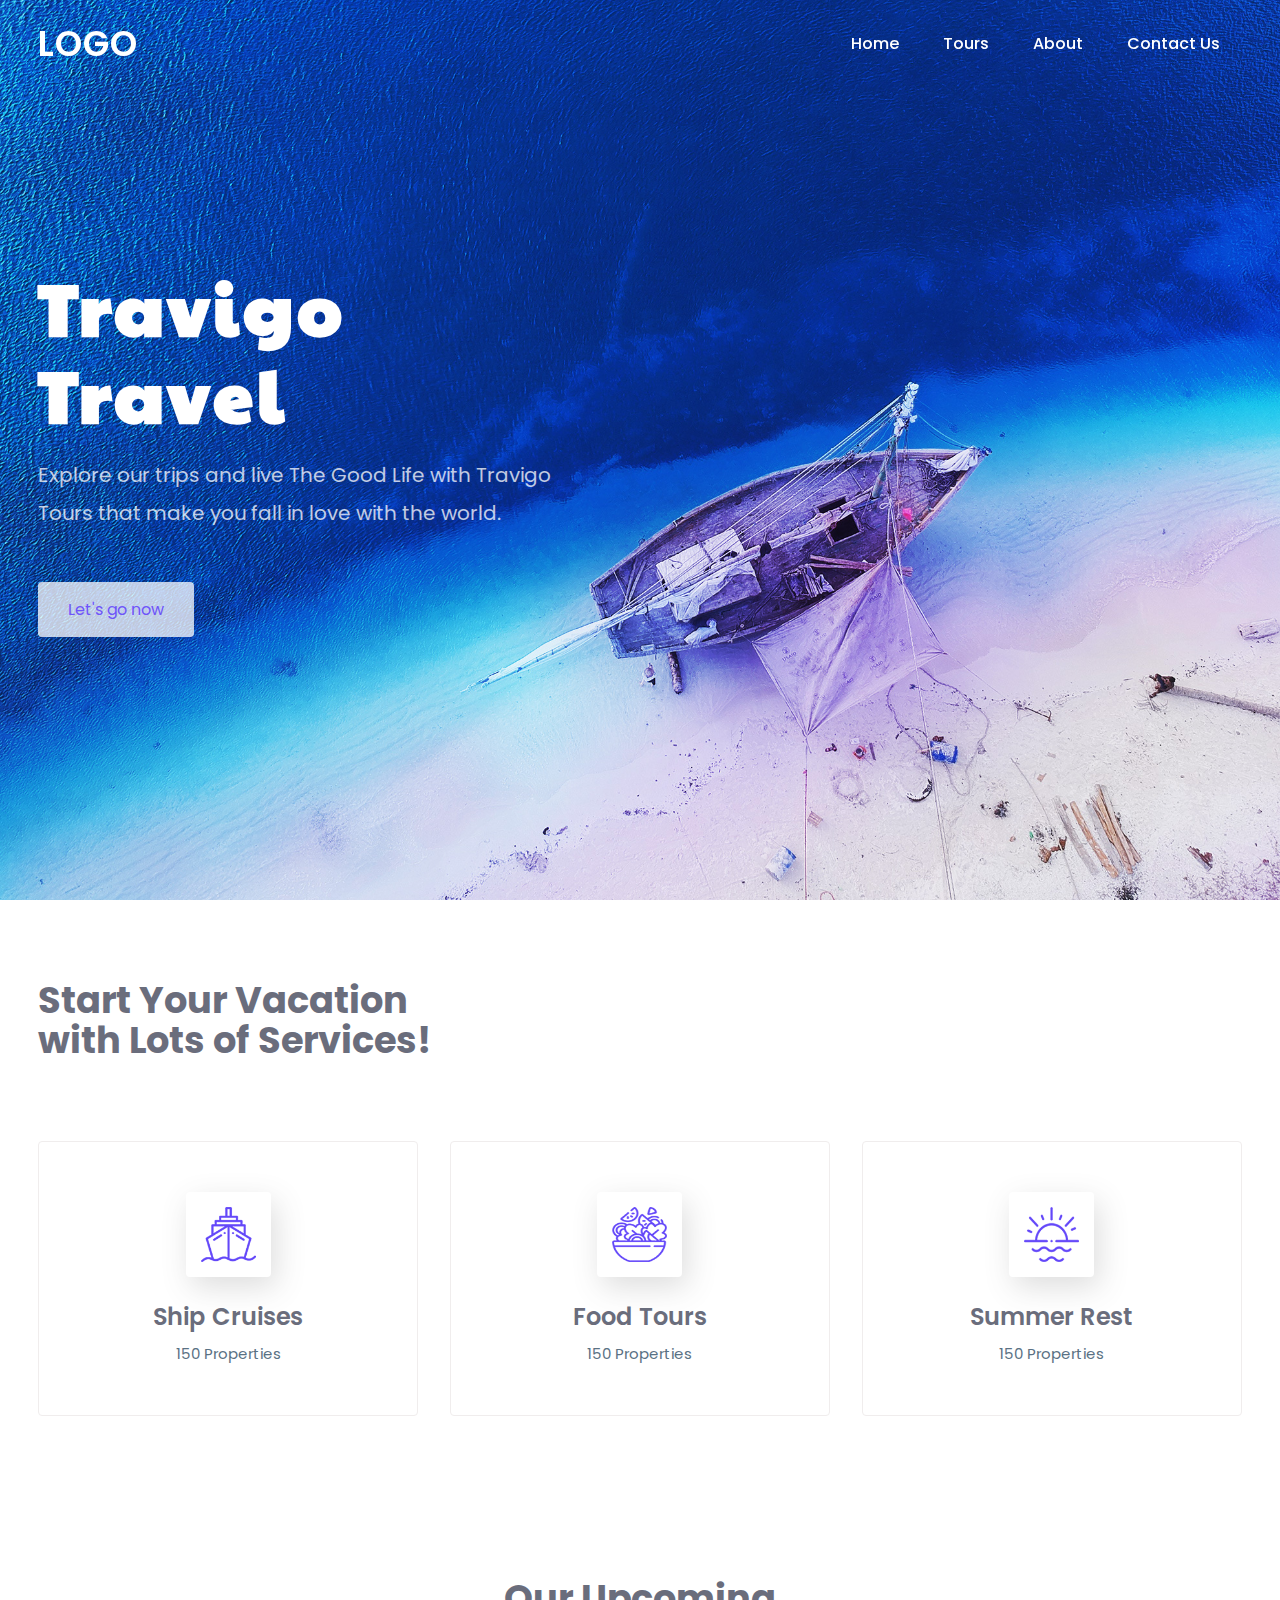
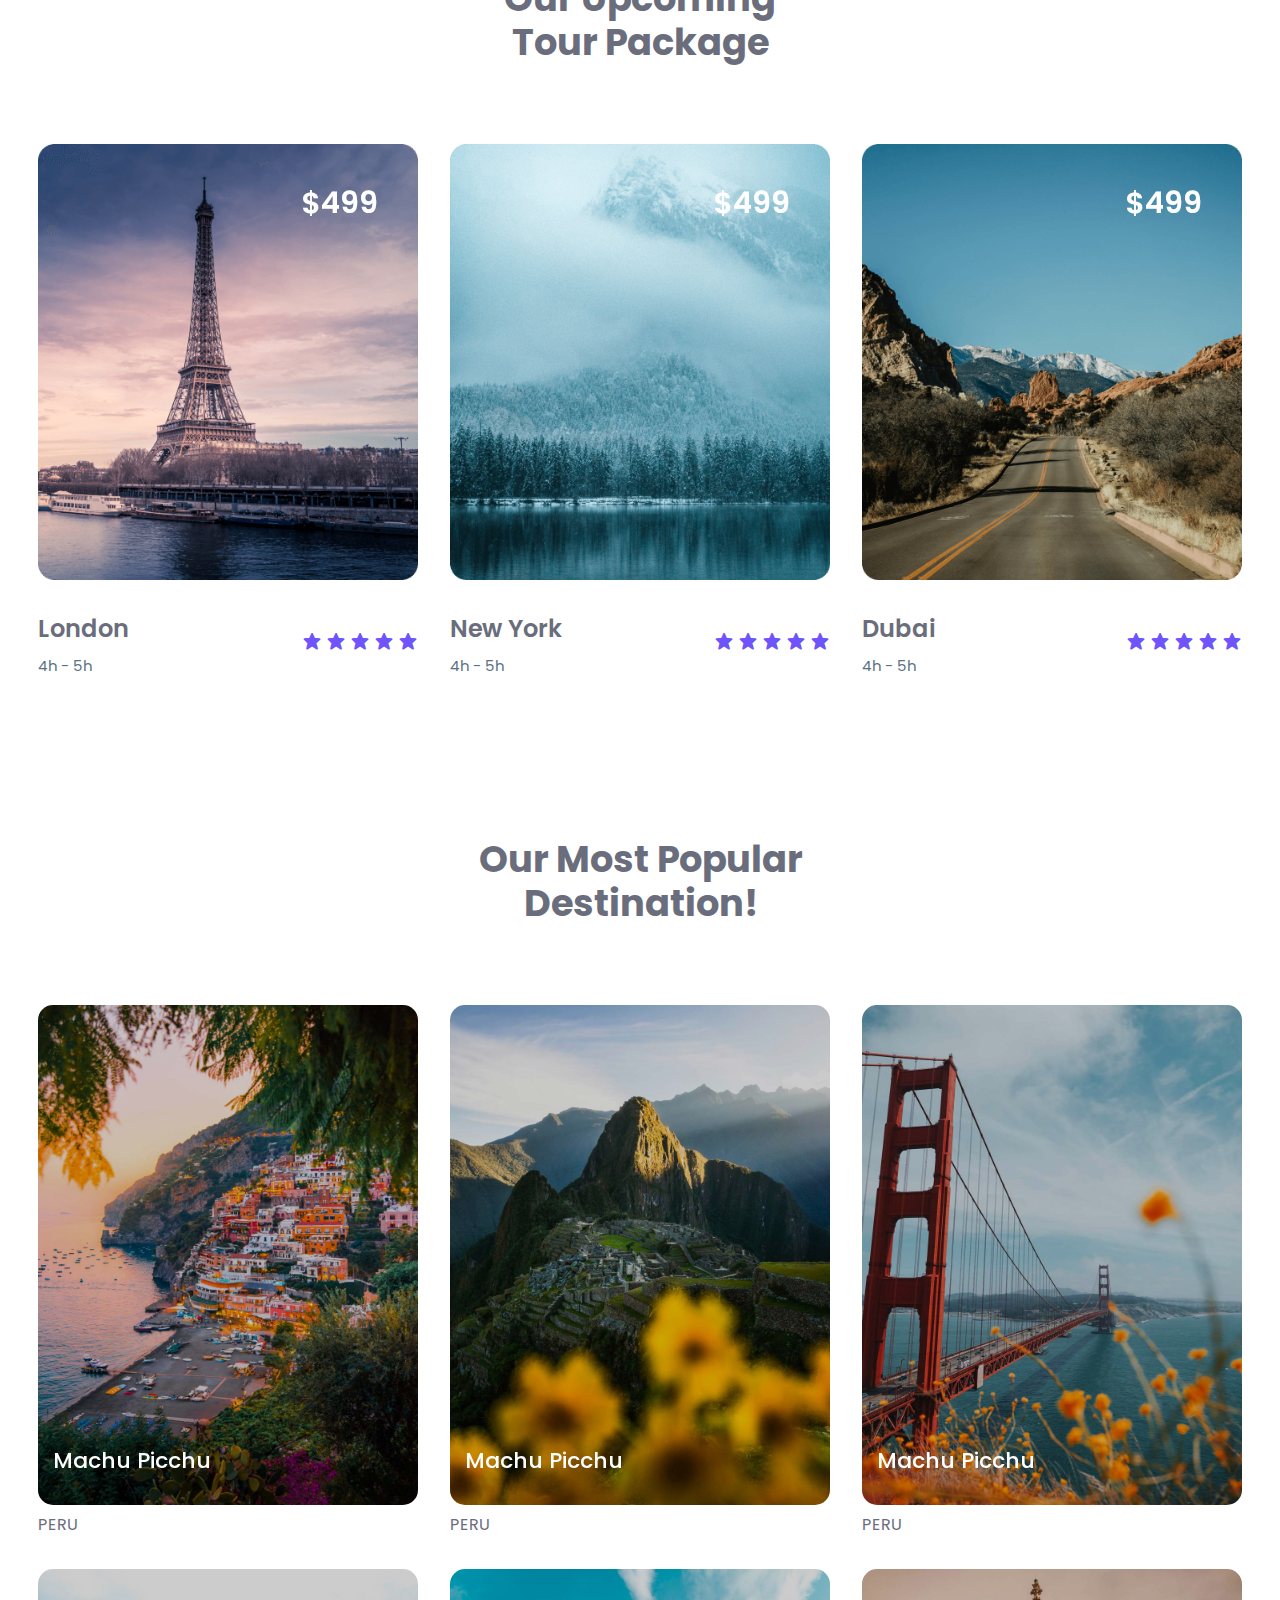
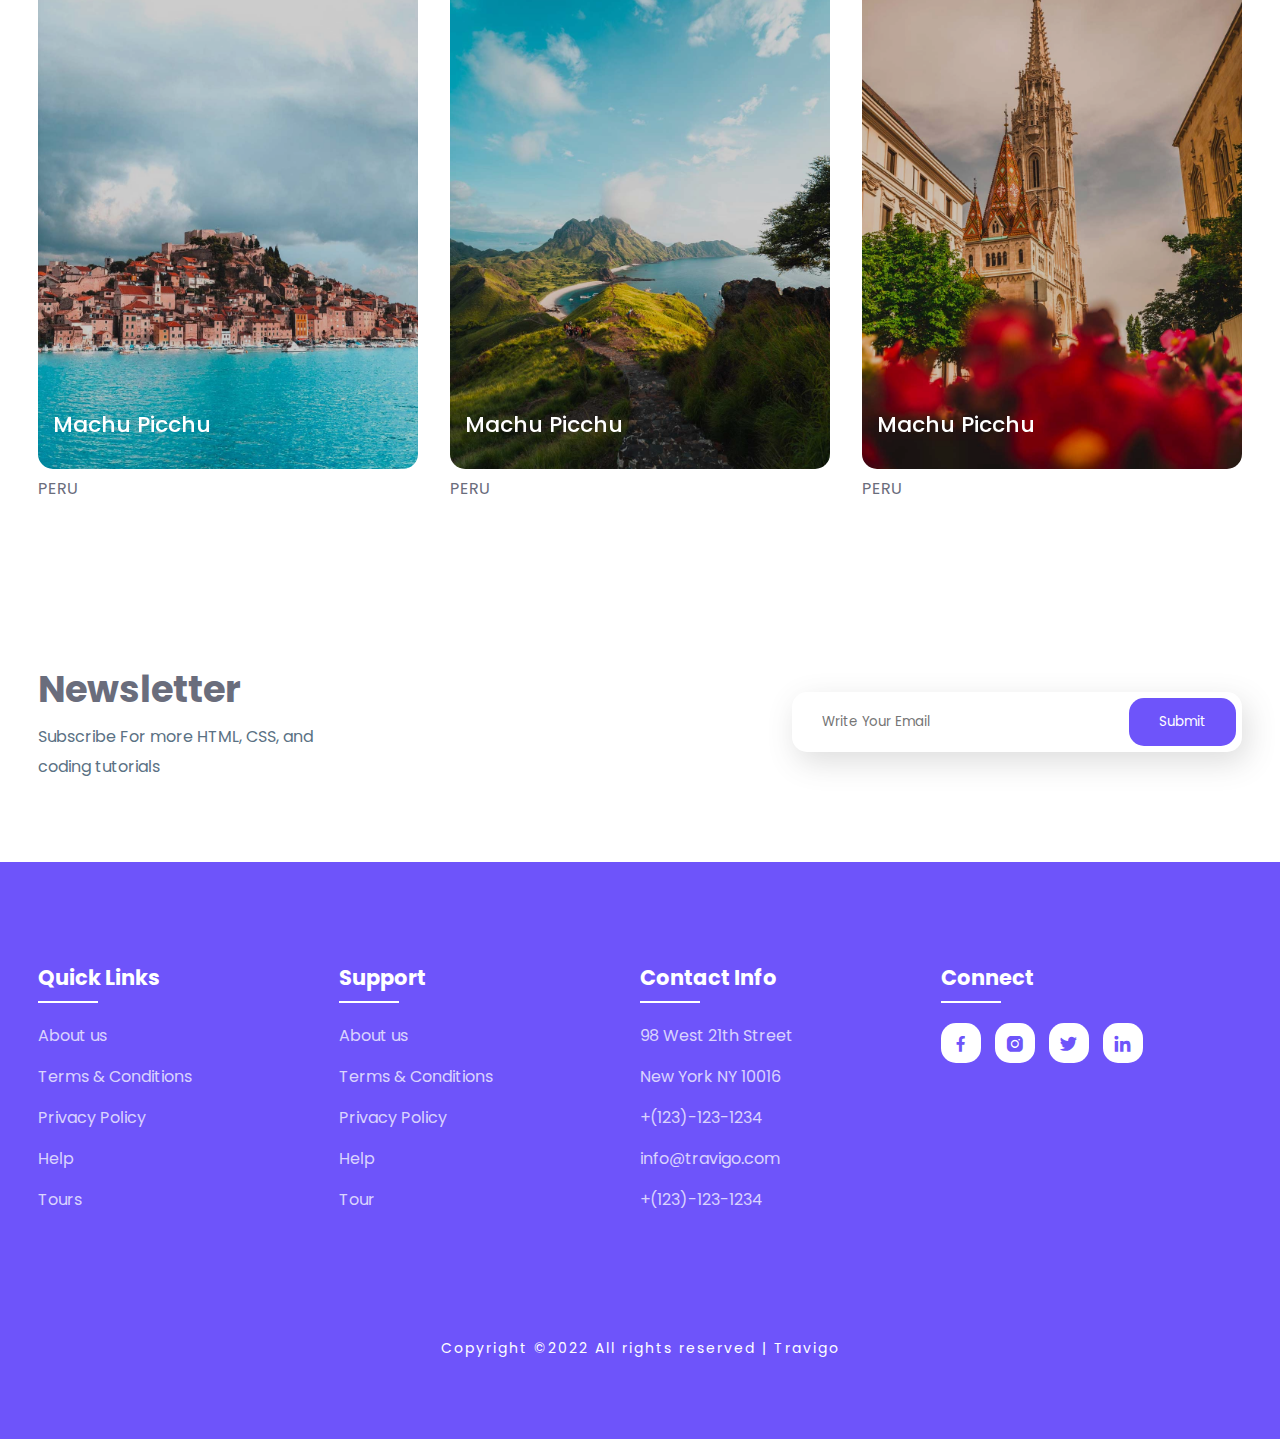
==== index.html @ cae00531 "first-commit" ====
<!DOCTYPE html>
<html>
<head>
	<meta charset="utf-8">
	<meta name="viewport" content="width=device-width, initial-scale=1">
	<title>Travigo - Travel for everyone</title>
	<link rel="stylesheet" type="text/css" href="css/style.css">

	<link rel="stylesheet"
  href="https://unpkg.com/boxicons@latest/css/boxicons.min.css">

  <link rel="preconnect" href="https://fonts.googleapis.com">
  <link rel="preconnect" href="https://fonts.gstatic.com" crossorigin>
  <link href="https://fonts.googleapis.com/css2?family=Paytone+One&family=Poppins:wght@100;200;300;400;500;600;700;800;900&display=swap" rel="stylesheet">

</head>
<body>
	<!--header--->
	<header>
		<a href="#" class="logo">LOGO</a>
		<div class="bx bx-menu" id="menu-icon"></div>

		<ul class="navbar">
			<li><a href="index.html">Home</a></li>
			<li><a href="./tours.html">Tours</a></li>
			<li><a href="about.html">About</a></li>
			<li><a href="./contact.html">Contact Us</a></li>
		</ul>
	</header>

	<!--Home section--->
	<section class="home" id="home">
		<div class="home-text">
			<h1>Travigo <br> Travel</h1>
			<p>Explore our trips and live The Good Life with Travigo <br> Tours that make you fall in love with the world.</p>
			<a href="#" class="home-btn">Let's go now</a>
		</div>
	</section>

	<!--container--->
	<section class="home_container">
		<div class="text">
			<h2>Start Your Vacation <br> with Lots of Services!</h2>
		</div>

		<div class="row-items">
			<div class="container-box">
				<div class="container-img">
					<img src="img/trip1.png">
				</div>
				<h4>Ship Cruises</h4>
				<p>150 Properties</p>
			</div>

			<div class="container-box">
				<div class="container-img">
					<img src="img/trip2.png">
				</div>
				<h4>Food Tours</h4>
				<p>150 Properties</p>
			</div>

			<div class="container-box">
				<div class="container-img">
					<img src="img/trip3.png">
				</div>
				<h4>Summer Rest</h4>
				<p>150 Properties</p>
			</div>

		</div>
	</section>

	<!--Package section--->
	<section class="package" id="package">
		<div class="title">
			<h2>Our Upcoming <br> Tour Package</h2>
		</div>

		<div class="package-content">
			<div class="box">
				<div class="thum">
					<img src="img/img1.png">
					<h3>$499</h3>
				</div>

				<div class="dest-content">
					<div class="location">
						<h4>London</h4>
						<p>4h - 5h</p>
					</div>
					<div class="stars">
						<a href="#"><i class='bx bxs-star'></i></a>
						<a href="#"><i class='bx bxs-star'></i></a>
						<a href="#"><i class='bx bxs-star'></i></a>
						<a href="#"><i class='bx bxs-star'></i></a>
						<a href="#"><i class='bx bxs-star'></i></a>
					</div>
				</div>
			</div>

			<div class="box">
				<div class="thum">
					<img src="img/img2.png">
					<h3>$499</h3>
				</div>

				<div class="dest-content">
					<div class="location">
						<h4>New York</h4>
						<p>4h - 5h</p>
					</div>
					<div class="stars">
						<a href="#"><i class='bx bxs-star'></i></a>
						<a href="#"><i class='bx bxs-star'></i></a>
						<a href="#"><i class='bx bxs-star'></i></a>
						<a href="#"><i class='bx bxs-star'></i></a>
						<a href="#"><i class='bx bxs-star'></i></a>
					</div>
				</div>
			</div>

			<div class="box">
				<div class="thum">
					<img src="img/img3.png">
					<h3>$499</h3>
				</div>

				<div class="dest-content">
					<div class="location">
						<h4>Dubai</h4>
						<p>4h - 5h</p>
					</div>
					<div class="stars">
						<a href="#"><i class='bx bxs-star'></i></a>
						<a href="#"><i class='bx bxs-star'></i></a>
						<a href="#"><i class='bx bxs-star'></i></a>
						<a href="#"><i class='bx bxs-star'></i></a>
						<a href="#"><i class='bx bxs-star'></i></a>
					</div>
				</div>
			</div>

		</div>
	</section>

	<!--destination section--->
	<section class="destination" id="destination">
		<div class="title">
			<h2>Our Most Popular <br> Destination!</h2>
		</div>

		<div class="destination-content">
			<div class="col-content">
				<img src="img/img-1.jpg">
				<h5>Machu Picchu</h5>
				<p>PERU</p>
			</div>

			<div class="col-content">
				<img src="img/img-2.jpg">
				<h5>Machu Picchu</h5>
				<p>PERU</p>
			</div>

			<div class="col-content">
				<img src="img/img-3.jpg">
				<h5>Machu Picchu</h5>
				<p>PERU</p>
			</div>

			<div class="col-content">
				<img src="img/img-4.jpg">
				<h5>Machu Picchu</h5>
				<p>PERU</p>
			</div>

			<div class="col-content">
				<img src="img/img-5.jpg">
				<h5>Machu Picchu</h5>
				<p>PERU</p>
			</div>

			<div class="col-content">
				<img src="img/img-6.jpg">
				<h5>Machu Picchu</h5>
				<p>PERU</p>
			</div>

		</div>
	</section>

	<!--Newsletter--->
	<section class="newsletter">
		<div class="news-text">
			<h2>Newsletter</h2>
			<p>Subscribe For more HTML, CSS, and <br> coding tutorials</p>
		</div>

		<div class="send">
			<form>
				<input type="email" placeholder="Write Your Email" required>
				<input type="submit" value="Submit">
			</form>
		</div>
	</section>

	<!--footer--->
	<section id="contact">
		<div class="footer">
			<div class="main">
				<div class="list">
					<h4>Quick Links</h4>
					<ul>
						<li><a href="#">About us</a></li>
						<li><a href="#">Terms & Conditions</a></li>
						<li><a href="#">Privacy Policy</a></li>
						<li><a href="#">Help</a></li>
						<li><a href="#">Tours</a></li>
					</ul>
				</div>

				<div class="list">
					<h4>Support</h4>
					<ul>
						<li><a href="#">About us</a></li>
						<li><a href="#">Terms & Conditions</a></li>
						<li><a href="#">Privacy Policy</a></li>
						<li><a href="#">Help</a></li>
						<li><a href="#">Tour</a></li>
					</ul>
				</div>

				<div class="list">
					<h4>Contact Info</h4>
					<ul>
						<li><a href="#">98 West 21th Street</a></li>
						<li><a href="#">New York NY 10016</a></li>
						<li><a href="#">+(123)-123-1234</a></li>
						<li><a href="#">info@travigo.com</a></li>
						<li><a href="#">+(123)-123-1234</a></li>
					</ul>
				</div>

				<div class="list">
					<h4>Connect</h4>
					<div class="social">
						<a href="#"><i class='bx bxl-facebook' ></i></a>
						<a href="#"><i class='bx bxl-instagram-alt' ></i></a>
						<a href="#"><i class='bx bxl-twitter' ></i></a>
						<a href="#"><i class='bx bxl-linkedin' ></i></a>
					</div>
				</div>
			</div>
		</div>

		<div class="end-text">
			<p>Copyright ©2022 All rights reserved | Travigo</p>
		</div>
	</section>

	<!--link to js--->
	<script type="text/javascript" src="js/script.js"></script>

</body>
</html>
---- css/style.css ----
@import url('https://fonts.googleapis.com/css2?family=Poppins:wght@400;500;600&display=swap');
*{
	padding: 0;
	margin: 0;
	box-sizing: border-box;
	font-family: 'Poppins', sans-serif;
	text-decoration: none;
	list-style: none;
	scroll-behavior: smooth;
}
:root{
	--bg-color: #fff;
	--text-color: #221314;
	--second-color: #5a7184;
	--main-color: #6e54fa;
	--big-font: 6rem;
	--h2-font: 3rem;
	--p-font: 1.1rem;


	--hue-color: 230; /*Purple 250 - Green 142 - Blue 230 - Pink 340*/

    /* HSL color mode */
    --first-color: hsl(var(--hue-color), 69%, 61%);
    --first-color-second: hsl(var(--hue-color), 69%, 61%);
    --first-color-alt: hsl(var(--hue-color), 57%, 53%);
    --first-color-lighter: hsl(var(--hue-color), 92%, 85%);
    --title-color: hsl(var(--hue-color), 8%, 15%);
    --text-color: hsl(var(--hue-color), 8%, 45%);
    --text-color-light: hsl(var(--hue-color), 8%, 65%);
    --input-color: hsl(var(--hue-color), 70%, 96%);
    --body-color: hsl(var(--hue-color), 60%, 99%);
    --container-color: #fff;
    --scroll-bar-color: hsl(var(--hue-color), 12%, 90%);
    --scroll-thumb-color: hsl(var(--hue-color), 12%, 80%);

    /*========== Font and typography ==========*/
    --body-font: 'Poppins', sans-serif;

    /* .5rem = 8px, 1rem = 16px, 1.5rem = 24px ... */
    --big-font-size: 2rem;
    --h1-font-size: 1.5rem;
    --h2-font-size: 1.25rem;
    --h3-font-size: 1.125rem;
    --normal-font-size: .938rem;
    --small-font-size: .813rem;
    --smaller-font-size: .75rem;

    /*========== Font weight ==========*/
    --font-medium: 500;
    --font-semi-bold: 600;

    /*========== Margenes Bottom ==========*/
    /* .25rem = 4px, .5rem = 8px, .75rem = 12px ... */
    --mb-0-25: .25rem;
    --mb-0-5: .5rem;
    --mb-0-75: .75rem;
    --mb-1: 1rem;
    --mb-1-5: 1.5rem;
    --mb-2: 2rem;
    --mb-2-5: 2.5rem;
    --mb-3: 3rem;

    /*========== z index ==========*/
    --z-tooltip: 10;
    --z-fixed: 100;
    --z-modal: 1000;
}
body{
	background: var(--bg-color);
	color: var(--text-color);
}

header{
	position: fixed;
	top: 0;
	right: 0;
	width: 100%;
	z-index: 1000;
	display: flex;
	align-items: center;
	justify-content: space-between;
	background: transparent;
	padding: 30px 18%;
	transition: ease .40s;
}
.logo{
	font-size: 35px;
	font-weight: 600;
	letter-spacing: 1px;
	color: var(--bg-color);
}
.navbar{
	display: flex;
}
.navbar a{
	color: var(--bg-color);
	font-size: var(--p-font);
	font-weight: 500;
	padding: 10px 22px;
	border-radius: 4px;
	transition: ease .40s;
}
.navbar a:hover{
	background: var(--bg-color);
	color: var(--text-color);
	box-shadow: 5px 10px 30px rgb(85 85 85 / 20%);
	border-radius: 4px;
}
#menu-icon{
	color: var(--bg-color);
	font-size: 35px;
	z-index: 10001;
	cursor: pointer;
	display: none;
}

section{
	padding: 80px 18%;
}
.home{
	position: relative;
	width: 100%;
	height: 100vh;
	background: url(../img/background.jpg);
	background-size: cover;
	background-position: center;
	display: grid;
	grid-template-columns: repeat(1, 1fr);
	align-items: center;
}
.home-text h1{
	font-size: var(--big-font);
	line-height: 1.2;
	color: var(--bg-color);
	font-family: 'Paytone One', sans-serif;
	letter-spacing: 4px;
	margin-bottom: 20px;
}
.home-text p{
	color: #ffffffbf;
	font-size: 20px;
	font-weight: 400;
	line-height: 38px;
	margin-bottom: 50px;
}
.home-btn{
	display: inline-block;
	font-size: 16px;
	padding: 15px 30px;
	background: #ffffffbf;
	color: var(--main-color);
	border-radius: 4px;
	transition: ease .40s;
}
.home-btn:hover{
	background: var(--bg-color);
	transform: scale(1.1);
}
header.sticky{
	background: var(--bg-color);
	padding: 10px 18%;
	box-shadow: rgba(33,35,38, 0.1) 0px 10px 10px -10px;
}
.sticky .logo{
	color: var(--text-color);
}
.sticky .navbar a{
	color: var(--text-color);
} 

.text h2{
	font-size: var(--h2-font);
	line-height: 1.1;
}
.row-items{
	display: grid;
	grid-template-columns: repeat(auto-fit, minmax(250px, auto));
	grid-gap: 2rem;
	align-items: center;
	text-align: center;
	margin-top: 5rem;
}
.container-box{
	background: var(--bg-color);
	border: 1px solid #f0eded;
	padding: 50px 10px;
	border-radius: 4px;
	transition: all 1s ease 0s;
	cursor: pointer;
}
.container-img img{
	height: 85px;
	width: 85px;
	padding: 15px;
	background: var(--bg-color);
	box-shadow: 5px 10px 30px rgb(85 85 85 / 20%);
	border-radius: 4px;
	margin-bottom: 15px;
	cursor: pointer;
}
.container-img-b img{
	width: 100%;
	background: var(--bg-color);
	box-shadow: 5px 10px 30px rgb(85 85 85 / 20%);
	border-radius: 4px;
	margin-bottom: 15px;
	cursor: pointer;
}
.container-box h4{
	font-size: 24px;
	font-weight: 600;
	margin-bottom: 8px;
}
.container-box p{
	font-size: 15px;
	color: var(--second-color);
}
.container-box:hover{
	box-shadow: 5px 30px 56.1276px rgb(55 55 55 / 12%);
	border: 1px solid transparent;
	transform: translateY(-3px);
}

.title{
	text-align: center;
}
.title h2{
	font-size: var(--h2-font);
	line-height: 1.2;
}
.package-content{
	display: grid;
	grid-template-columns: repeat(auto-fit, minmax(200px, auto));
	grid-gap: 2rem;
	align-items: center;
	margin-top: 5rem;
}
.thum{
	position: relative;
	transition: all .3s cubic-bezier(.445,.05,.55,.95);
	will-change: filter;
	cursor: pointer;
}
.thum img{
	width: 100%;
	height: auto;
}
.thum h3{
	position: absolute;
	font-size: 30px;
	font-weight: 600;
	text-align: right;
	color: var(--bg-color);
	top: 36px;
	right: 40px;
}
.dest-content{
	display: flex;
	flex-wrap: wrap;
	align-items: center;
	justify-content: space-between;
	padding-top: 24px;
}
.stars i{
	color: var(--main-color);
	font-size: 20px;
}
.location h4{
	font-size: 24px;
	font-weight: 600;
	margin-bottom: 8px;
}
.location p{
	font-size: 15px;
	color: var(--second-color);
}
.thum:hover{
	filter: brightness(100%) hue-rotate(45deg);
	transform: scale(1.04);
}

.destination-content{
	display: grid;
	grid-template-columns: repeat(auto-fit, minmax(340px, auto));
	grid-gap: 2rem;
	align-items: center;
	margin-top: 5rem;
}
.col-content, .blog-content{
	position: relative;
}
.col-content img, .blog-content img{
	width: 100%;
	height: 500px;
	object-fit: cover;
	border-radius: 15px;
	filter: brightness(80%);
	transition: all .3s cubic-bezier(.495,.05,.55,.95);
	will-change: filter;
}
.col-content h5{
	position: absolute;
	font-size: 22px;
	font-weight: 500;
	color: var(--bg-color);
	left: 15px;
	bottom: 60px;
}
.blog-content h5{
	position: absolute;
	font-size: 22px;
	font-weight: 500;
	color: var(--bg-color);
	left: 15px;
	bottom: 100px;
}
.col-content span, .blog-content p{
	position: absolute;
	font-size: 15px;
	color: var(--bg-color);
	left: 15px;
	bottom: 30px;
	cursor: pointer;
	letter-spacing: 2px;
}
.col-content span:hover{
	transition: .3s;
	transform: translateX(.25rem); 
}
.col-content img:hover{
	filter: brightness(100%) hue-rotate(45deg);
	transform: scale(1.04);
	cursor: pointer;
}
.blog-content img:hover{
	-webkit-filter: brightness(30%);
    -webkit-transition: all 1s ease;
    -moz-transition: all 1s ease;
    -o-transition: all 1s ease;
    -ms-transition: all 1s ease;
    transition: all 1s ease;
	cursor: pointer;
}

.newsletter{
	display: flex;
	flex-wrap: wrap;
	align-items: center;
	justify-content: space-between;
	grid-gap: 3rem;
}
.news-text h2{
	font-size: var(--h2-font);
	margin-bottom: 5px;
}
.news-text p{
	font-size: var(--p-font);
	color: var(--second-color);
	line-height: 30px;
}
.newsletter form{
	max-width: 100%;
	width: 450px;
	position: relative;
}
.newsletter form input:first-child{
	display: inline-block;
	width: 100%;
	padding: 20px 150px 20px 30px;
	box-shadow: 5px 10px 30px rgb(85 85 85 / 20%);
	outline: none;
	border: none;
	border-radius: 15px;
}
.newsletter form input:last-child{
	display: inline-block;
	position: absolute;
	outline: none;
	border: none;
	padding: 14px 30px;
	border-radius: 15px;
	background: var(--main-color);
	color: var(--bg-color);
	top: 6px;
	right: 6px;
	cursor: pointer;
}

#contact{
	background: var(--main-color);
}
.main{
	display: flex;
	flex-wrap: wrap;
}
.footer{
	padding: 20px 0;
}
.list{
	width: 25%;
}
.list h4{
	font-size: 21px;
	color: var(--bg-color);
	margin-bottom: 30px;
	position: relative;
}
.list h4::before{
	content: "";
	position: absolute;
	height: 2px;
	width: 60px;
	left: 0;
	bottom: -10px;
	background: var(--bg-color);
}
.list ul li:not(last-child) {
	margin-bottom: 16px;
}
.list ul li a{
	color: #ffffffbf;
	font-size: var(--p-font);
	display: block;
	transition: .3s;
}
.list ul li a:hover{
	color: var(--bg-color);
	transform: translateX(14px);
}
.list .social a{
	height: 40px;
	width: 40px;
	background: var(--bg-color);
	color: var(--main-color);
	display: inline-flex;
	align-items: center;
	justify-content: center;
	font-size: 21px;
	border-radius: 15px;
	transition: .3s;
	margin-right: 10px;
}
.list .social a:hover{
	transform: scale(1.1);
}
.end-text{
	text-align: center;
	padding-top: 90px;
}
.end-text p{
	color: var(--bg-color);
	font-size: 14px;
	letter-spacing: 2px;
}
.contact-body{
    max-width: 1320px;
    margin: 0 auto;
    padding: 0 1rem;
}
.contact-info{
    margin: 2rem 0;
    text-align: center;
    padding: 2rem 0;
}
.contact-info span{
    display: block;
}
.contact-info div{
    margin: 0.8rem 0;
    padding: 1rem;
}
.contact-info span .uil{
    font-size: 2rem;
    padding-bottom: 0.9rem;
    color: #f7327a;
}
.contact-info div span:nth-child(2){
    font-weight: 500;
    font-size: 1.1rem;
}
.contact-info .text{
    padding-top: 0.4rem;
}
.contact-form{
    padding: 2rem 0;
    border-top: 1px solid #c7c7c7;
}
.contact-form form{
    padding-bottom: 1rem;
}
.form-control{
    width: 100%;
    border: 1.5px solid #c7c7c7;
    border-radius: 5px;
    padding: 0.7rem;
    margin: 0.6rem 0;
    font-family: 'Open Sans', sans-serif;
    font-size: 1rem;
    outline: 0;
}
.form-control:focus{
    box-shadow: 0 0 6px -3px rgba(48, 48, 48, 1);
}
.contact-form form div{
    display: grid;
    grid-template-columns: repeat(2, 1fr);
    column-gap: 0.6rem;
}
.send-btn{
    font-family: 'Open Sans', sans-serif;
    font-size: 1rem;
    text-transform: uppercase;
    color: #fff;
    background: #f7327a;
    border: none;
    border-radius: 5px;
    padding: 0.7rem 1.5rem;
    cursor: pointer;
    transition: all 0.4s ease;
}
.send-btn:hover{
    opacity: 0.8;
}
.contact-form > div img{
    width: 85%;
}
.contact-form > div{
    margin: 0 auto;
    text-align: center;
}
.contact-footer{
    padding: 2rem 0;
    background: #000;
}
.contact-footer h3{
    font-size: 1.3rem;
    color: #fff;
    margin-bottom: 1rem;
    text-align: center;
}
.social-links{
    display: flex;
    justify-content: center;
}
.social-links a{
    text-decoration: none;
    width: 40px;
    height: 40px;
    color: #fff;
    border: 2px solid #fff;
    border-radius: 50%;
    display: flex;
    justify-content: center;
    align-items: center;
    margin: 0.4rem;
    transition: all 0.4s ease;
}
.social-links .uil:hover{
	color: #000;
}
.social-links a:hover{
    color: #fff;
    border-color: #fff;
	background-color: white;
}
.services__container{
	gap: 1.5rem;
	grid-template-columns: repeat(2,1fr );
  }
  .services__content{
	position: relative;
	background-color: var(--container-color);
	padding: 3.5rem .5rem 1.25rem 1.5rem;
	border-radius: .25rem;
	box-shadow: 0 4px rgba(0, 0, 0, .15);
	transition: .3s;
  }
  .services__content:hover{
	box-shadow: 0 4px rgba(0, 0, 0, .15);
  }
  .services__icon{
	display: block;
	font-size: 1.5rem;
	color: var(--first-color);
	margin-bottom: var(--mb-1);
  }
  .services__title{
	font-size: var(--h3-font-size);
	margin-bottom: var(--mb-1);
	font-weight: var(--font-medium);
  }
  .services__button{
	cursor: pointer;
	font-size: var(--small-font-size);
  }
  .services__button:hover .button__icon{
	transform: translateX(.25rem); 
  }
  .services__modal{
	position: fixed;
	top: 0;
	left: 0;
	right: 0;
	bottom: 0;
	background-color: rgba(0, 0, 0, .5);
	display: flex;
	align-items: center;
	justify-content: center;
	padding: 0 1rem;
	z-index: var(--z-modal);
	opacity: 0;
	visibility: hidden;
	transition: .3s;
  }
  .services__modal-content{
	text-align: center;
	width: 300px;
	position: relative;
	background-color: var(--container-color);
	padding: 1.5rem;
	border-radius: .5rem;
  }
  .services__modal-services{
	row-gap: 1rem;
  }
  .services__modal-service{
	display: flex;
  }
  .services__modal-title{
	font-size: var(--h3-font-size);
	font-weight: var(--font-medium);
	margin-bottom: var(--mb-1-5);
  }
  .services__modal-close{
	position: absolute;
	top: 1rem;
	right: 1rem;
	font-size: 1.5rem;
	color: var(--first-color);
	cursor: pointer;
  }
  .services__modal-icon{
	color: var(--first-color);
	margin-right: var(--mb-0-25);
  }
  /* Active Modal */
  .active-modal{
	opacity: 1;
	visibility: visible;
  }
  .section__title {
	font-size: var(--h1-font-size);
	color: var(--title-color);
  }
  
  .section__subtitle {
	display: block;
	font-size: var(--small-font-size);
	margin-bottom: var(--mb-3);
  }
  
  .section__title, 
  .section__subtitle {
	text-align: center;
  }

  .container {
	max-width: 768px;
	margin-left: var(--mb-1-5);
	margin-right: var(--mb-1-5);
  }
  
  .grid {
	display: grid;
	gap: 1.5rem;
  }
  
@media screen and (min-width: 768px){
    .contact-bg .text{
        width: 70%;
        margin-left: auto;
        margin-right: auto;
    }
    .contact-info{
        display: grid;
        grid-template-columns: repeat(2, 1fr);
    }
}

@media screen and (min-width: 992px){
    .contact-bg .text{
        width: 50%;
    }
    .contact-form{
        display: grid;
        grid-template-columns: repeat(2, 1fr);
        align-items: center;
    }
}

@media screen and (min-width: 1200px){
    .contact-info{
        grid-template-columns: repeat(4, 1fr);
    }
}
@media (max-width: 1400px){
	header{
		padding: 17px 3%;
		transition: .2s;
	}
	header.sticky{
		padding: 10px 3%;
		transition: .2s;
	}
	section{
		padding: 80px 3%;
		transition: .2s;
	}
	:root{
		--big-font: 4.5rem;
	  --h2-font: 2.3rem;
	  --p-font: 1rem;
	  transition: .2s;
	}
}

@media (max-width: 1040px){
	#menu-icon{
		display: block;
	}
	.stick #menu-icon{
		color: var(--text-color);
	}
	.home{
		height: 88vh;
	}
	.navbar{
		position: absolute;
		top: 0;
		right: -100%;
		width: 270px;
		height: 120vh;
		background: #1067cc;
		display: flex;
		flex-direction: column;
		align-items: center;
		padding: 150px 30px;
		transition: 0.5s all;
	}
	.navbar a{
		display: block;
		margin: 1.2rem 0;
	}
	.sticky .navbar a{
		color: var(--bg-color);
	}
	.navbar a:hover{
		color: var(--text-color);
	}
	.open{
		right: 0;
	}
	.list{
		width: 50%;
		margin-bottom: 12px;
	}
}

@media (max-width: 575px){
	.list{
		width: 100%;
	}
	.newsletter form{
		width: 350px;
	}
	.services__container{
		grid-template-columns: max-content;
		justify-content: center;
	  }
	  .services__content{
		padding-right: 3.5rem;
	  }
	  .services__modal{
		padding: 0 .5rem;
	  }
	:root{
		--big-font: 3.8rem;
	  --h2-font: 1.8rem;
	  transition: .2s;
	}
	.text{
		text-align: center;
	}
	.home{
		height: 85vh;
		transition: .2s;
	}
}
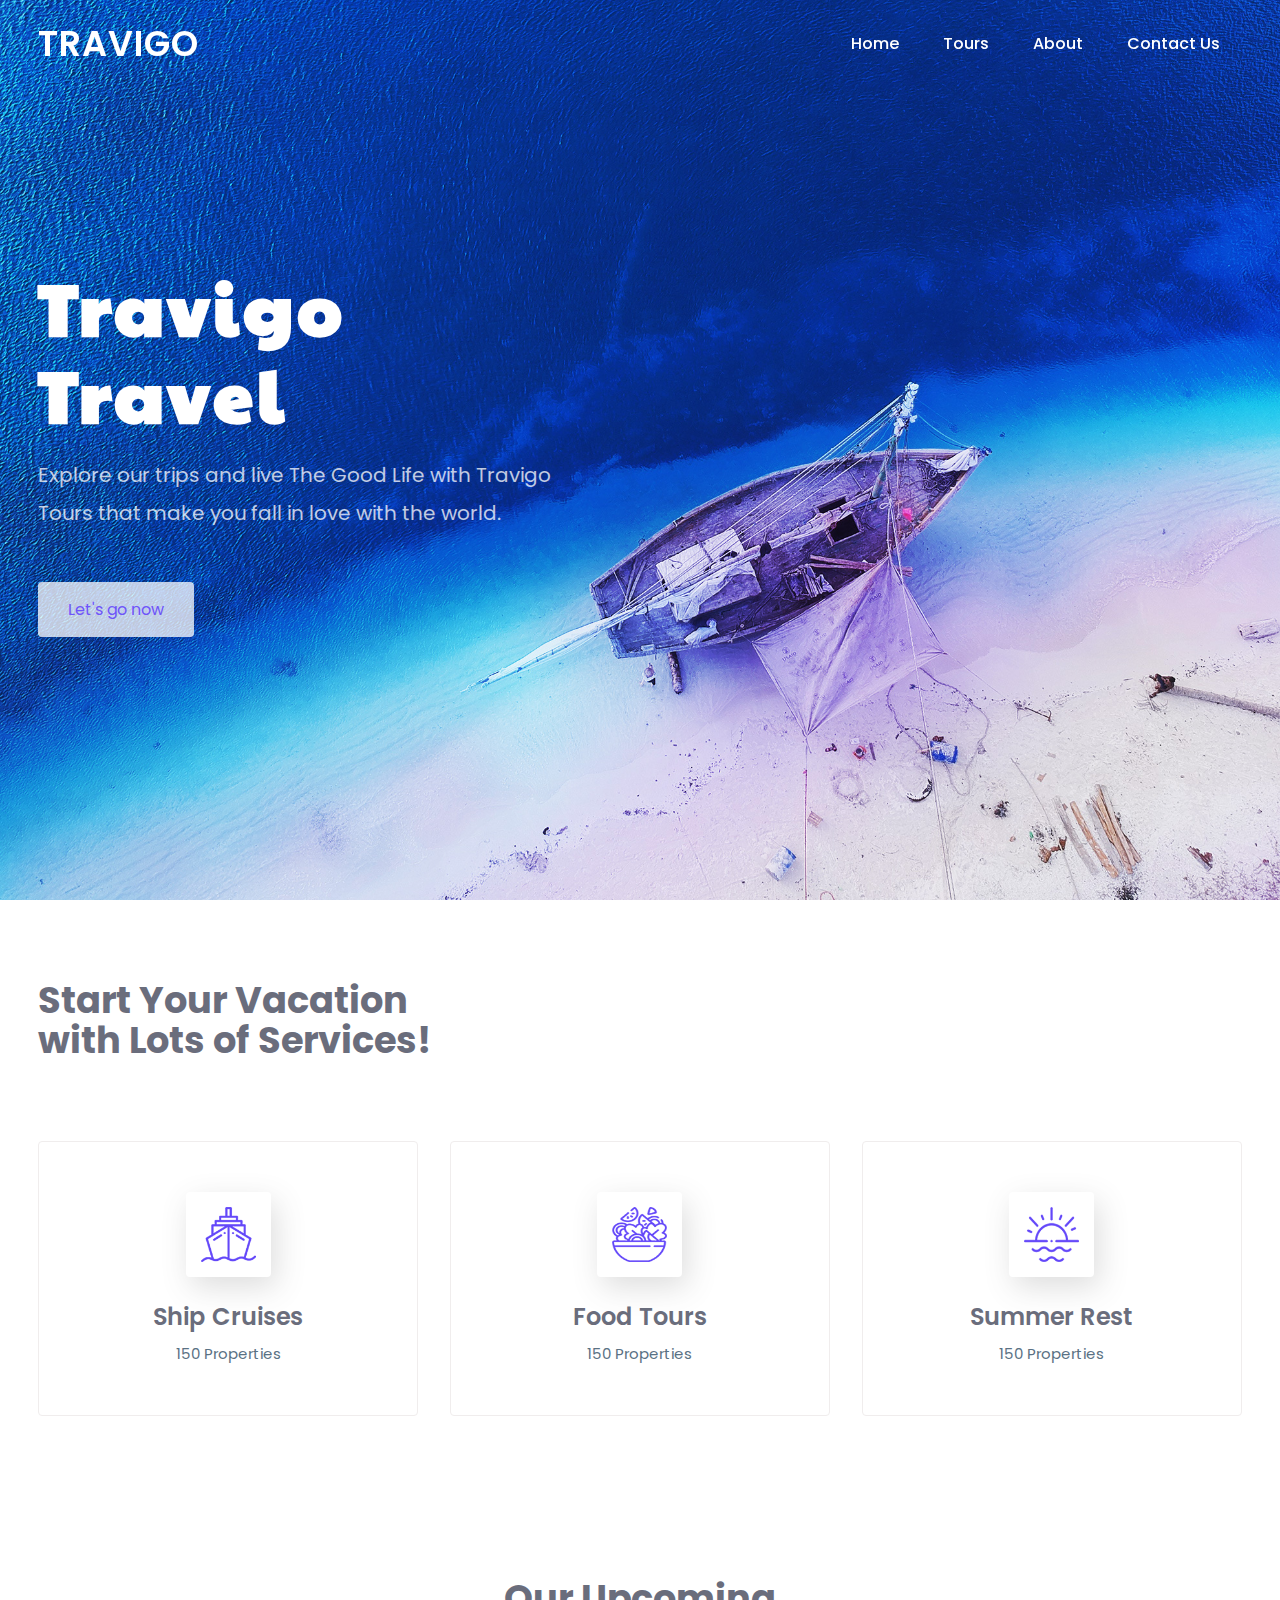
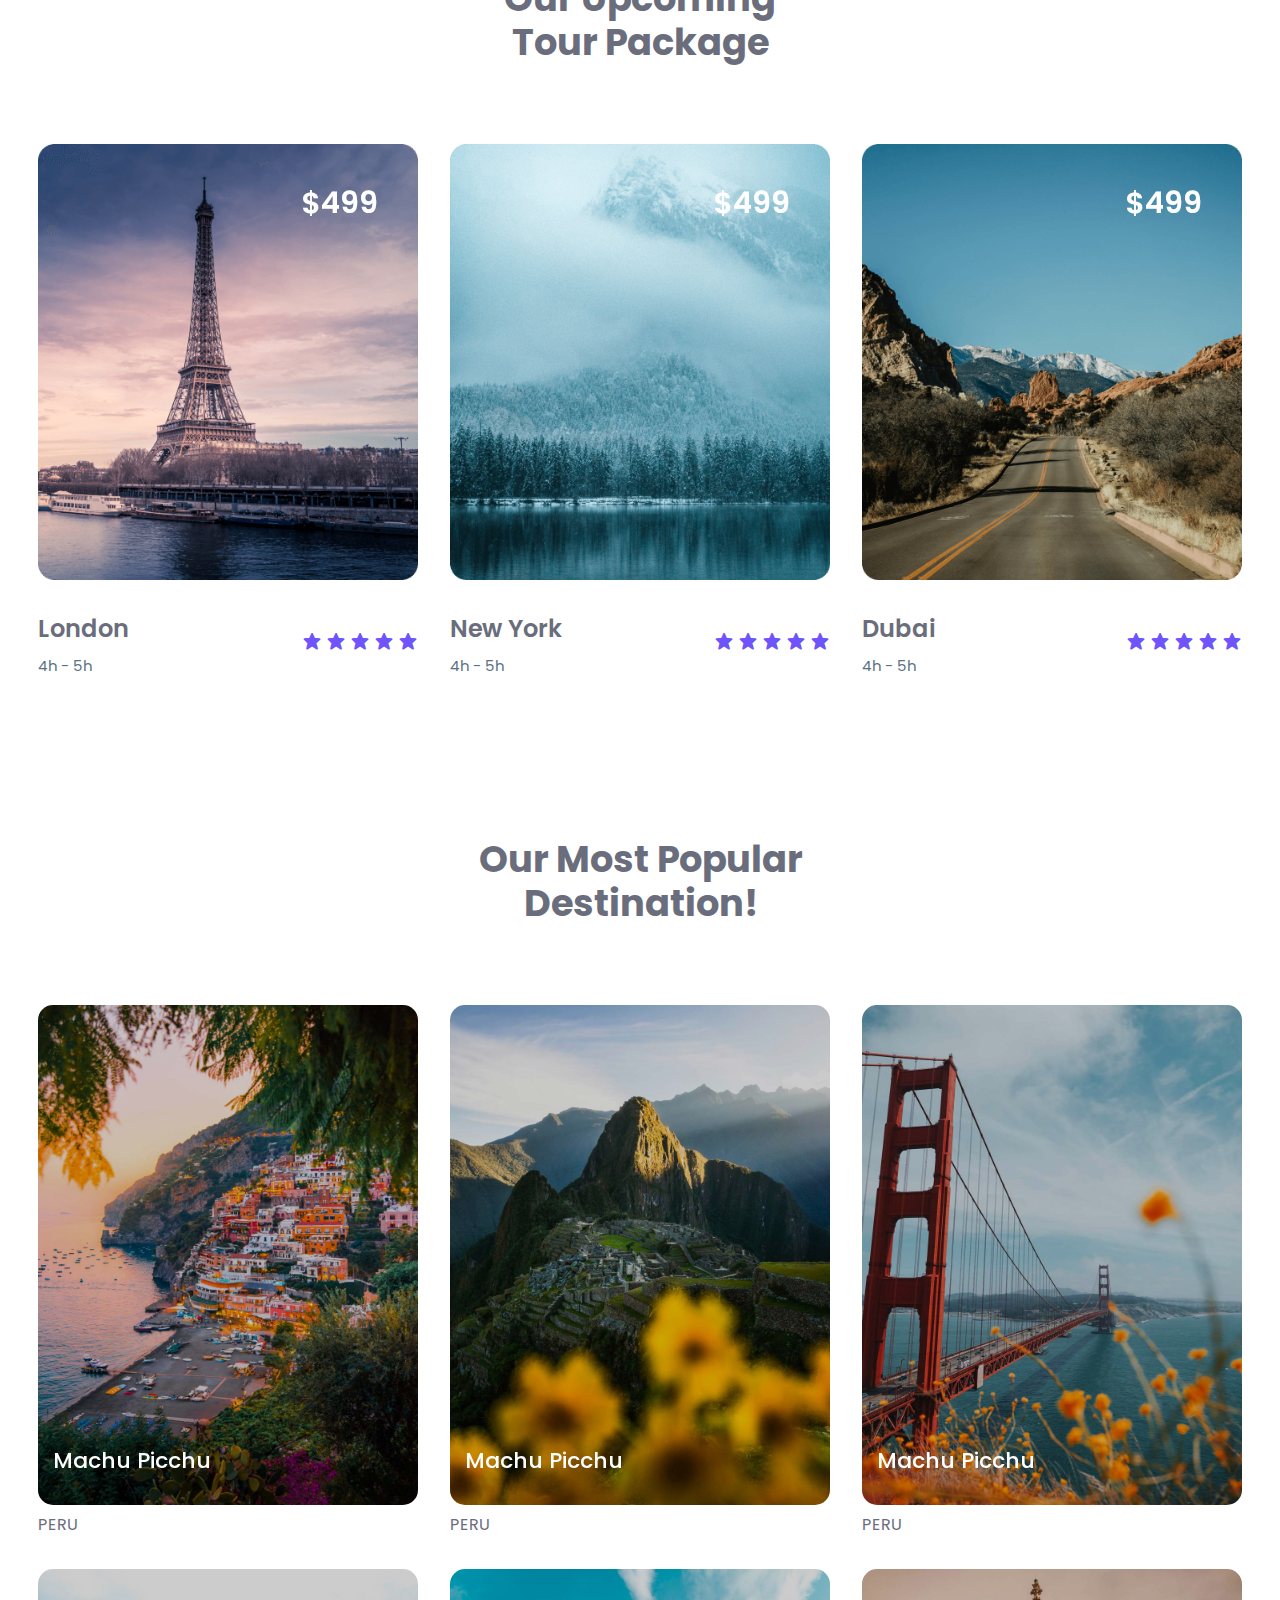
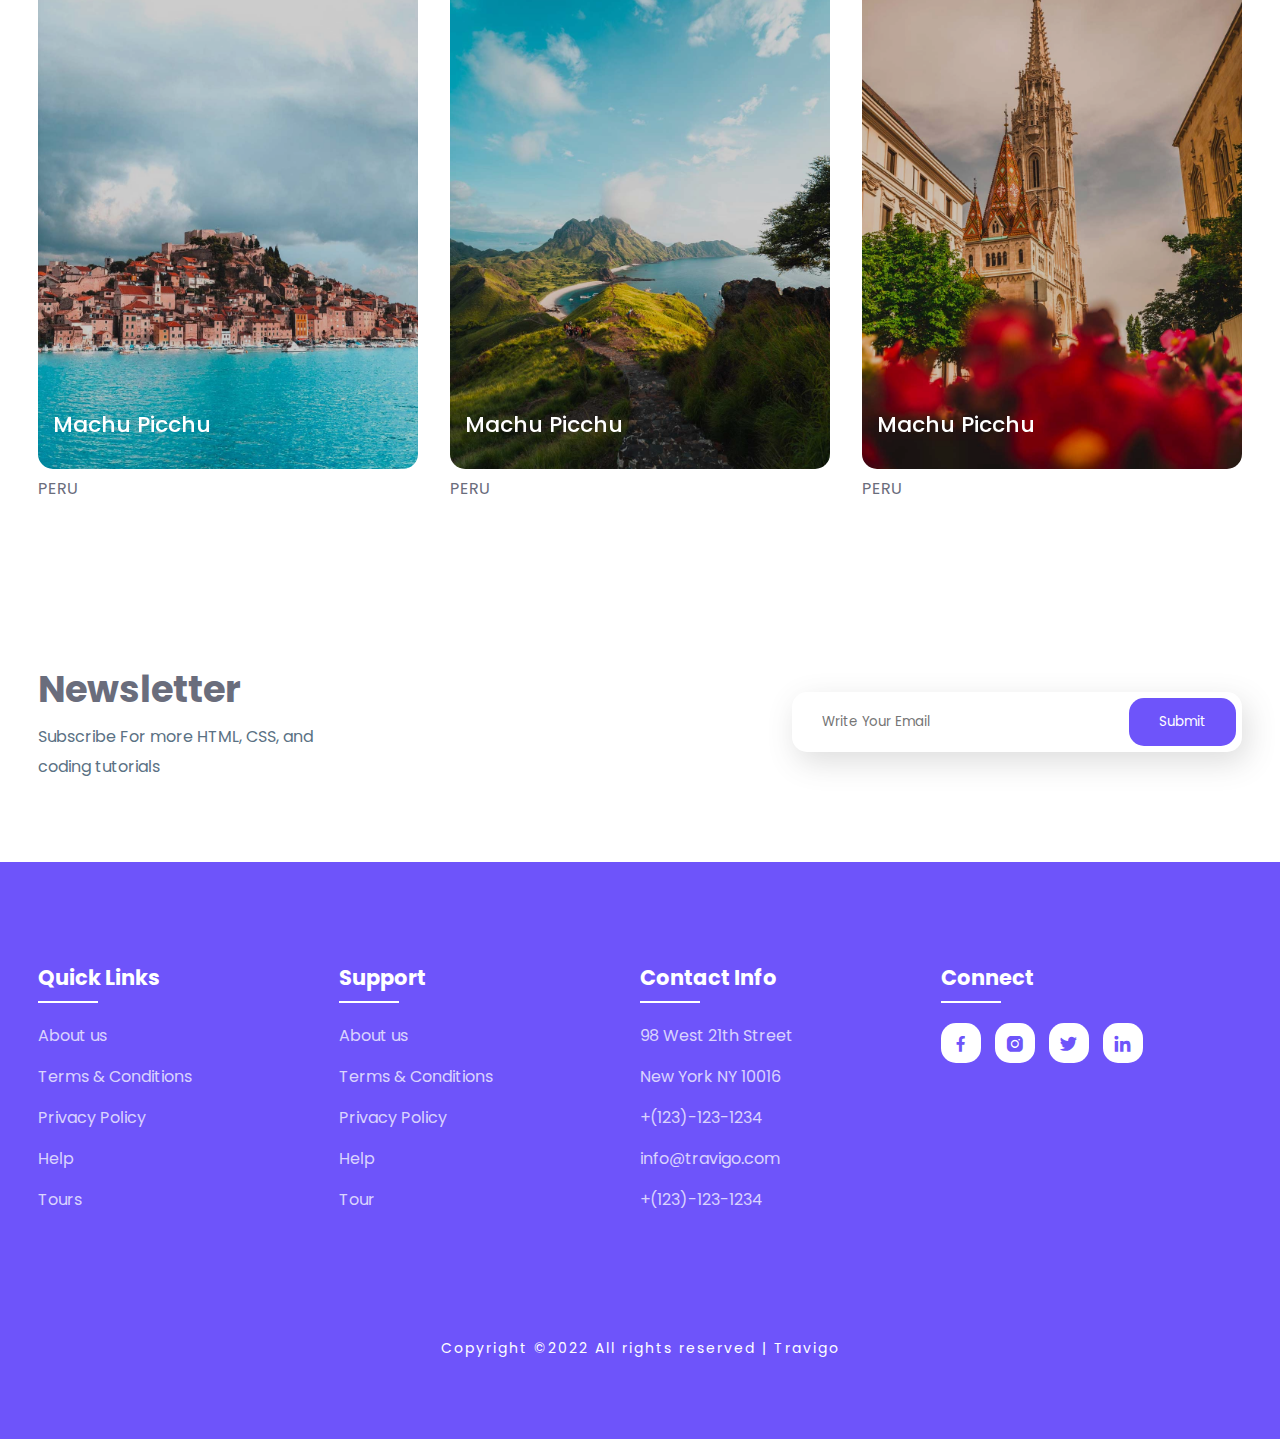
==== commit 75918beb: "fouth-commit" ====
--- a/index.html
+++ b/index.html
@@ -17,7 +17,7 @@
 <body>
 	<!--header--->
 	<header>
-		<a href="#" class="logo">LOGO</a>
+		<a href="#" class="logo">TRAVIGO</a>
 		<div class="bx bx-menu" id="menu-icon"></div>
 
 		<ul class="navbar">
--- a/css/style.css
+++ b/css/style.css
@@ -31,8 +31,6 @@
     --input-color: hsl(var(--hue-color), 70%, 96%);
     --body-color: hsl(var(--hue-color), 60%, 99%);
     --container-color: #fff;
-    --scroll-bar-color: hsl(var(--hue-color), 12%, 90%);
-    --scroll-thumb-color: hsl(var(--hue-color), 12%, 80%);
 
     /*========== Font and typography ==========*/
     --body-font: 'Poppins', sans-serif;
@@ -703,6 +701,7 @@
     .contact-info{
         grid-template-columns: repeat(4, 1fr);
     }
+	
 }
 @media (max-width: 1400px){
 	header{
@@ -747,6 +746,11 @@
 		align-items: center;
 		padding: 150px 30px;
 		transition: 0.5s all;
+	}
+	.services__container{
+		grid-template-columns: repeat(1, 1fr);
+		width: 70%;
+		margin-left: 90px;
 	}
 	.navbar a{
 		display: block;
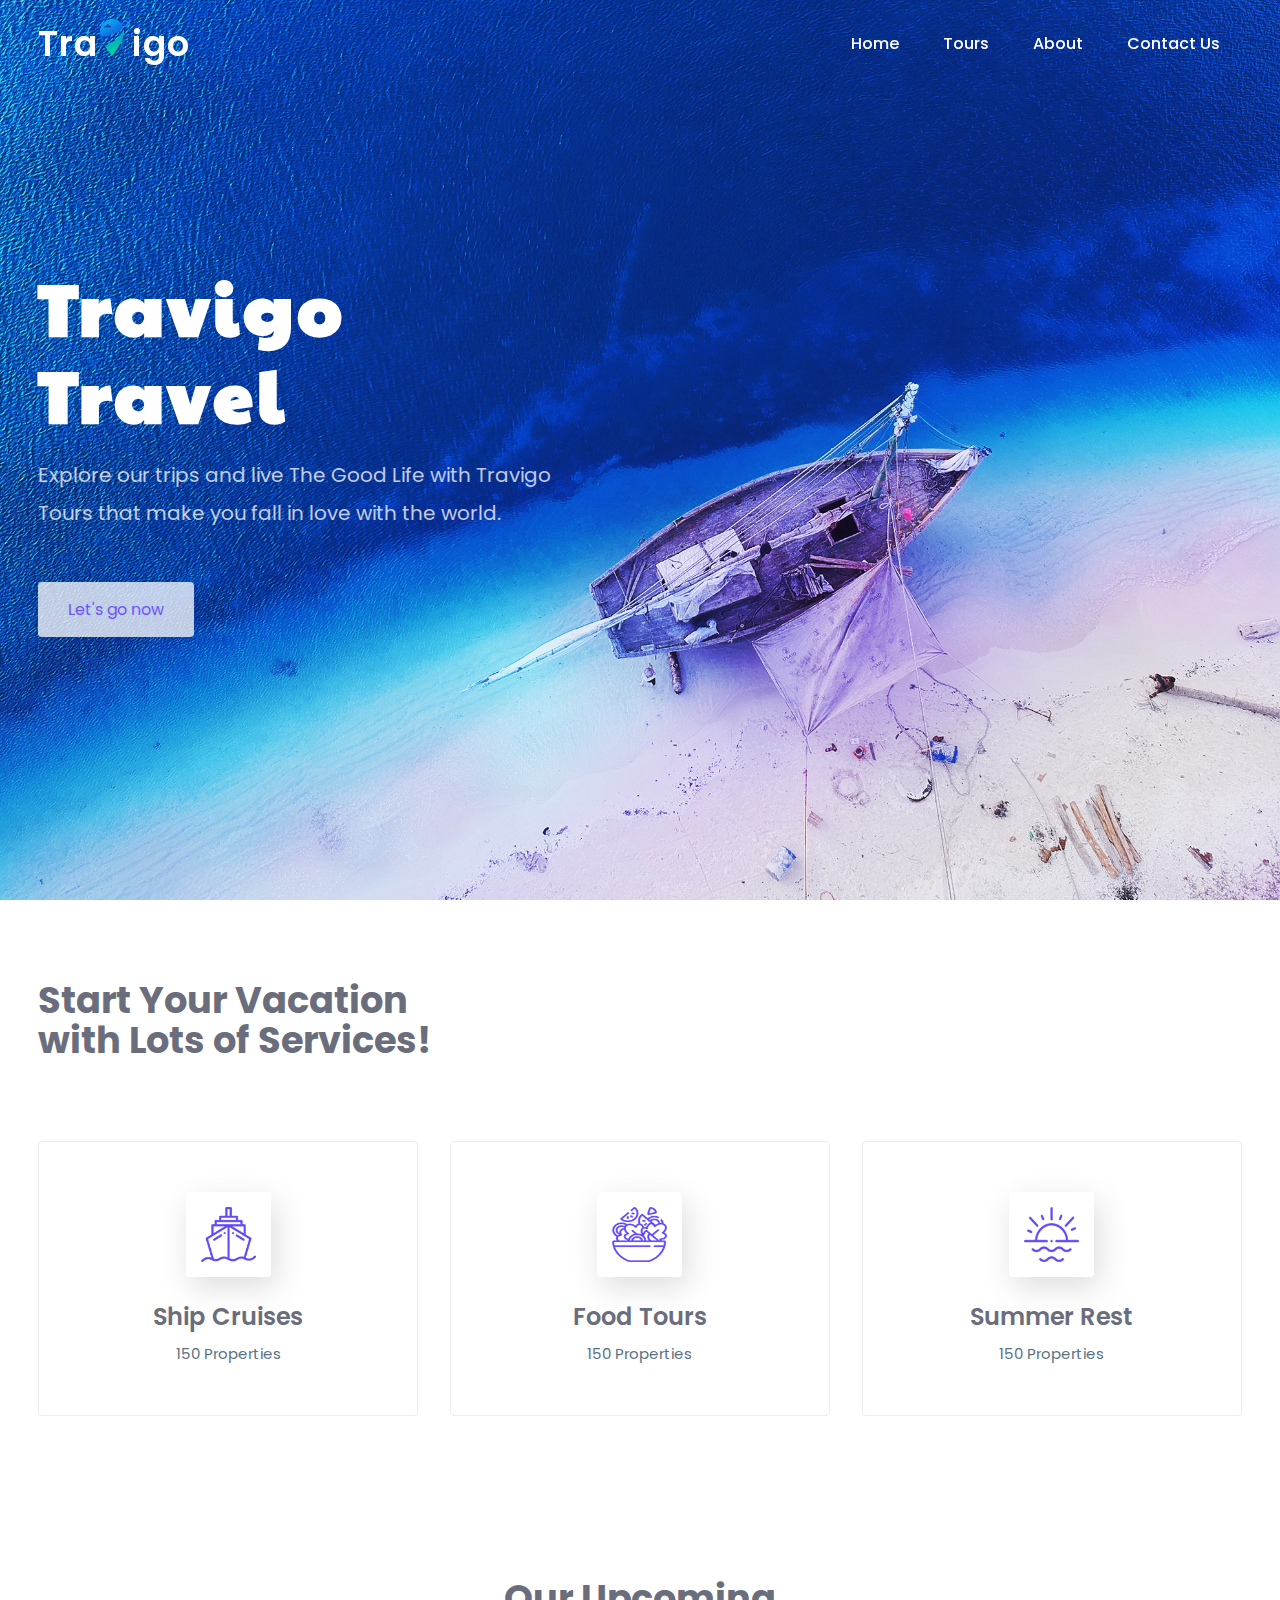
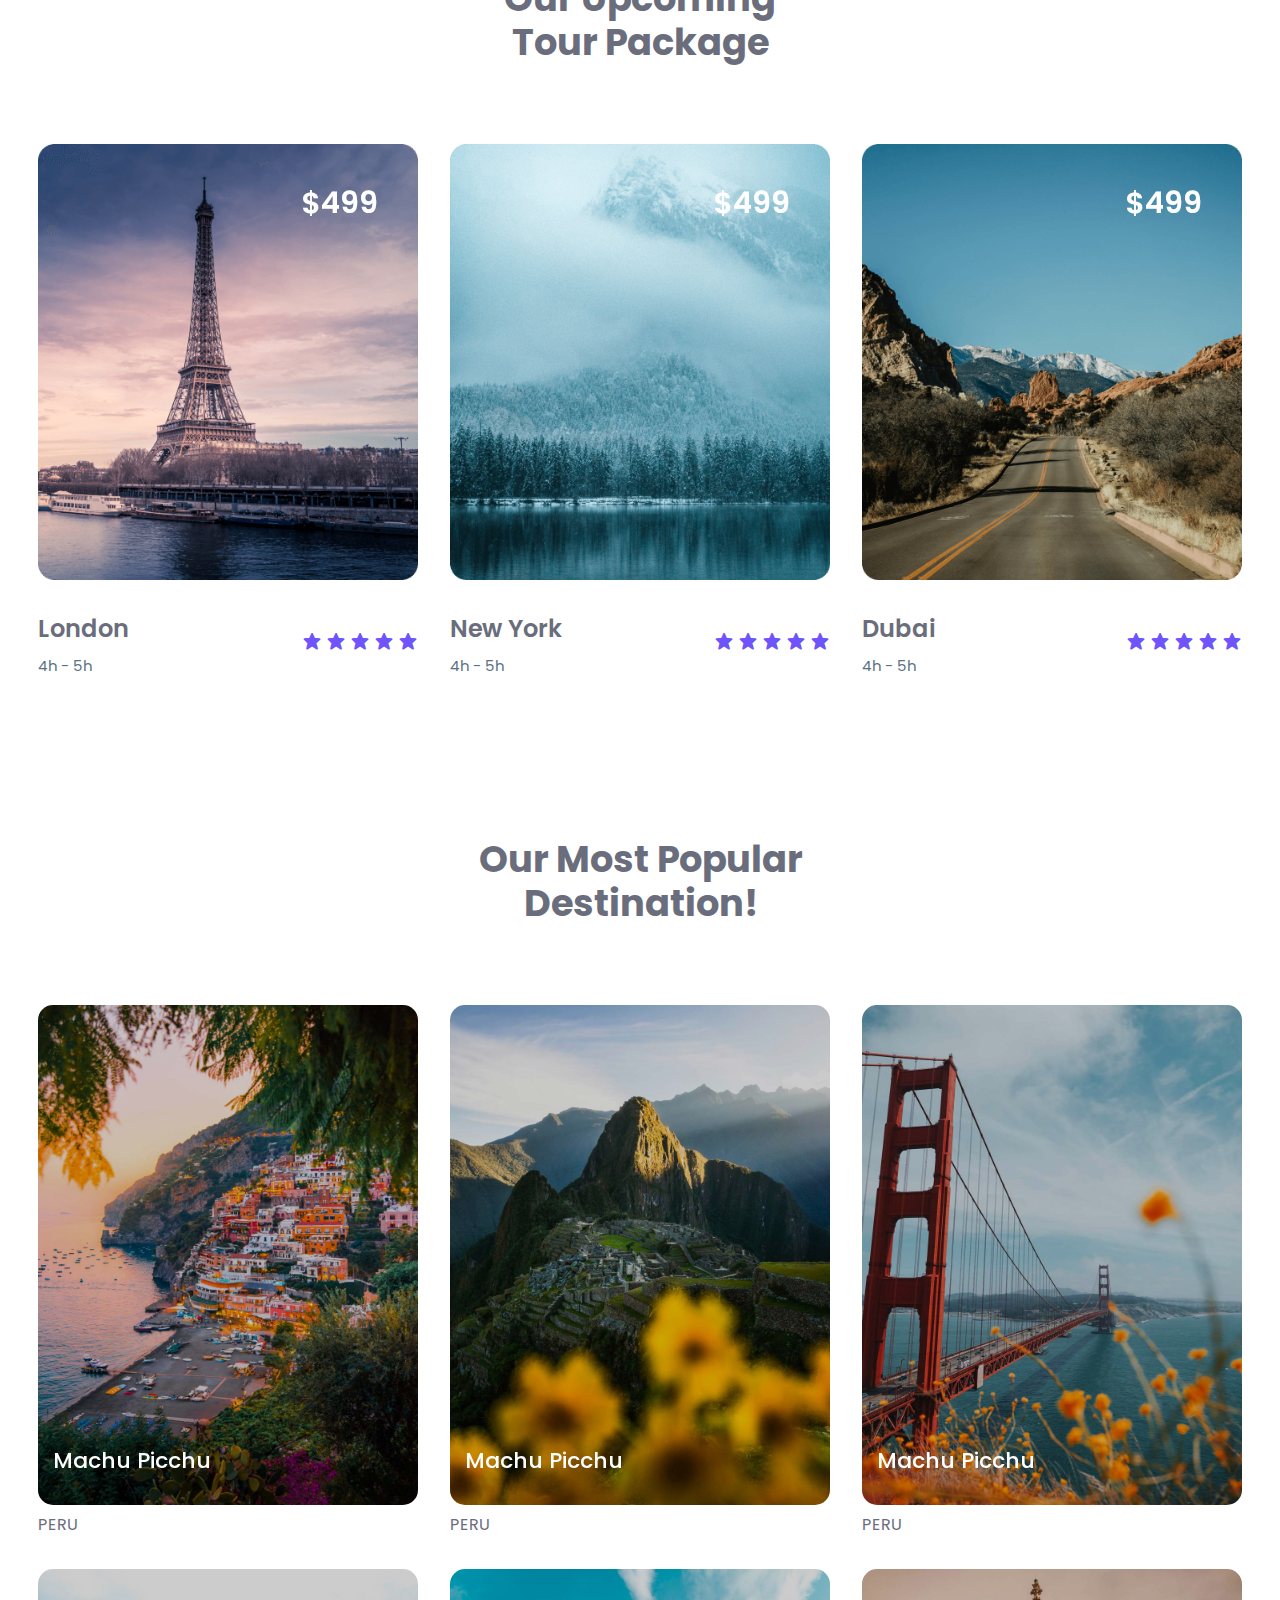
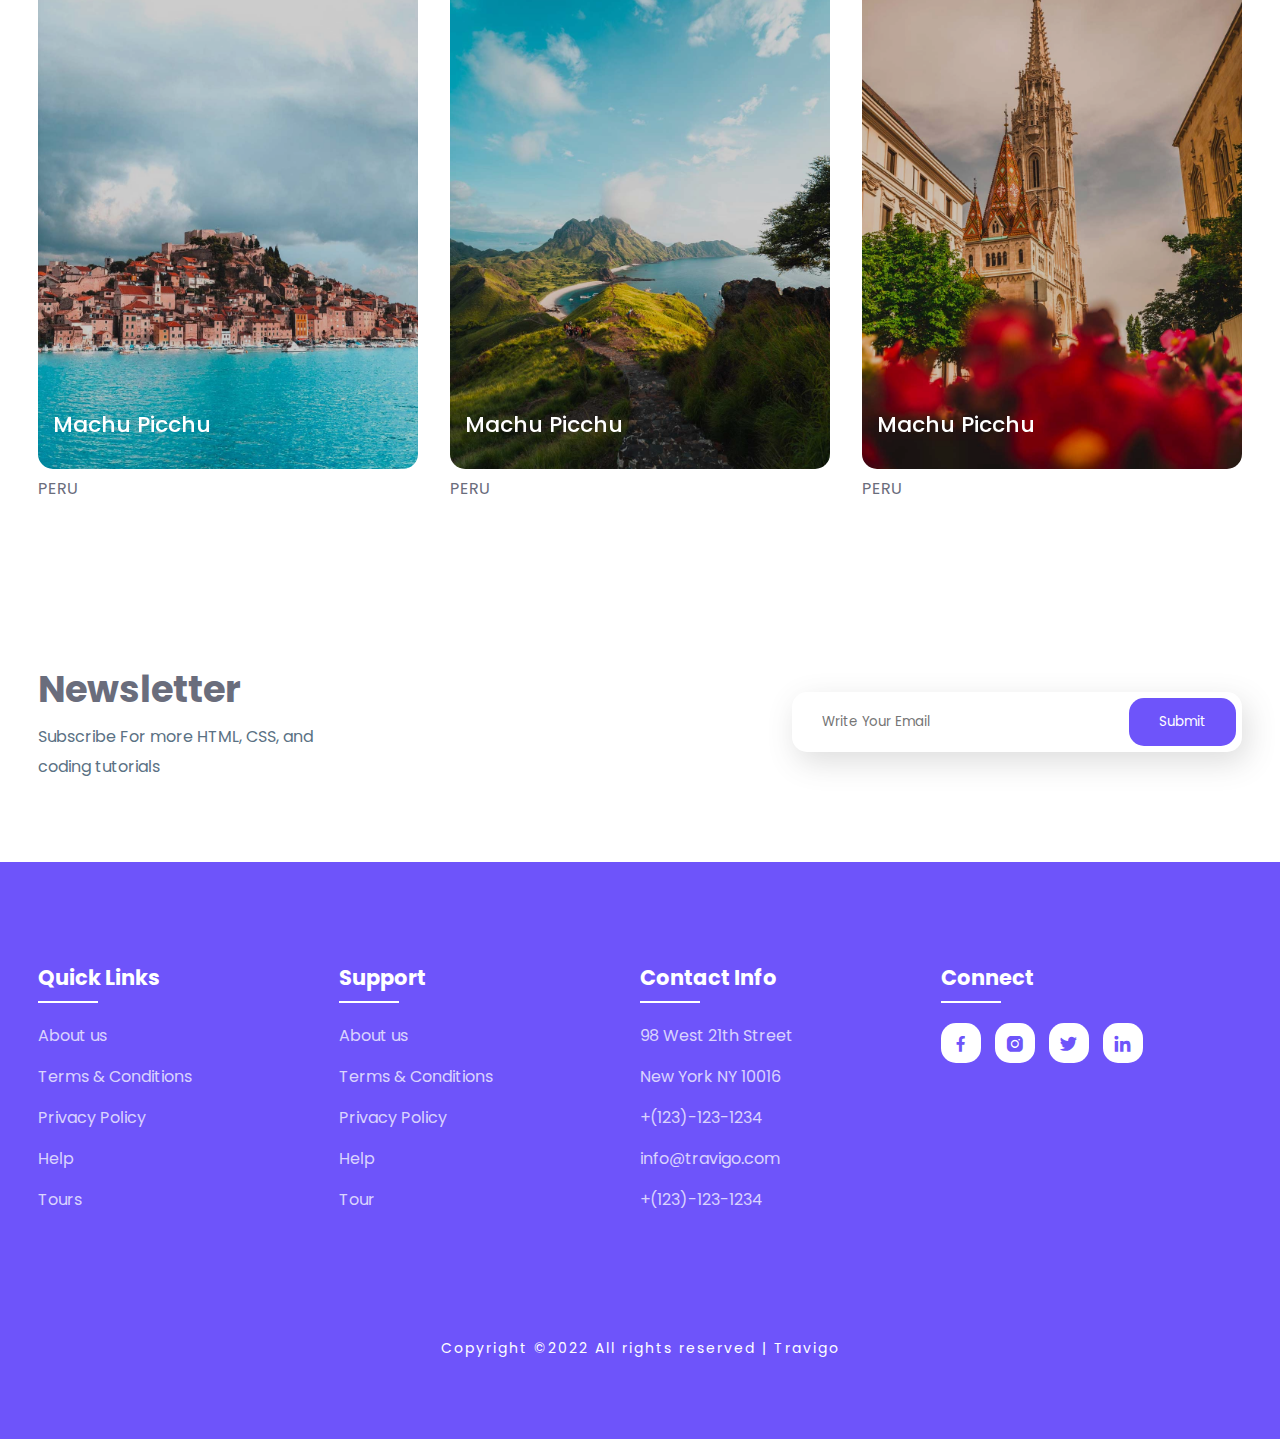
==== commit 49eea9ef: "last-commit" ====
--- a/index.html
+++ b/index.html
@@ -17,7 +17,9 @@
 <body>
 	<!--header--->
 	<header>
-		<a href="#" class="logo">TRAVIGO</a>
+		<a href="#" class="logo">
+			Tra<img src="./img/Untitled_design-12-removebg-preview.png" alt="logo" width="34px" height="37">igo
+		</a>
 		<div class="bx bx-menu" id="menu-icon"></div>
 
 		<ul class="navbar">
